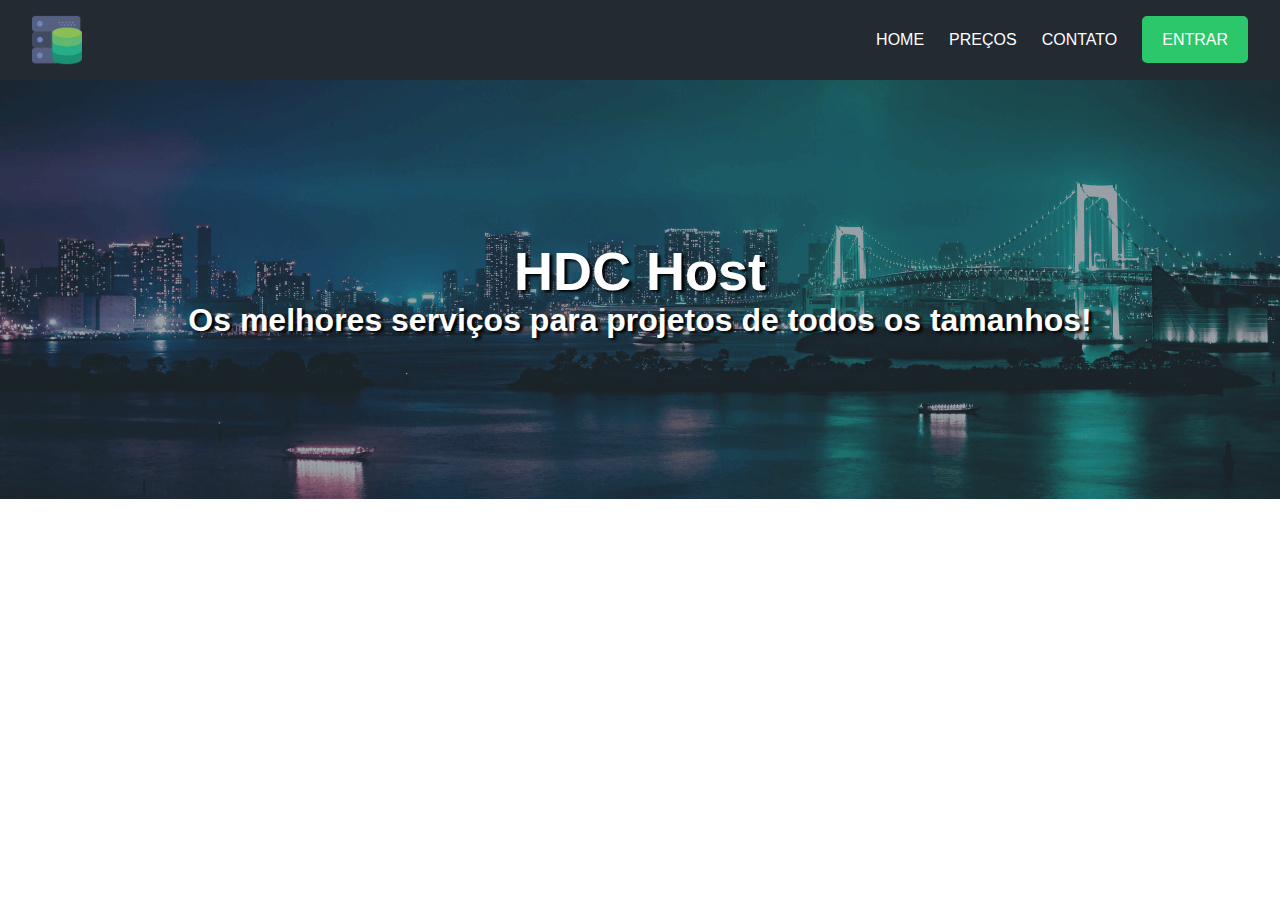
==== HDC_Host/index.html @ 49070162 "projeto iniciado e feito primeira seção de css" ====
<!DOCTYPE html>
<html lang="en">

<head>
    <meta charset="UTF-8">
    <meta http-equiv="X-UA-Compatible" content="IE=edge">
    <meta name="viewport" content="width=device-width, initial-scale=1.0">
    <title>HDC Host</title>
    <link rel="stylesheet" href="https://cdnjs.cloudflare.com/ajax/libs/font-awesome/6.5.1/css/all.min.css"
        integrity="sha512-DTOQO9RWCH3ppGqcWaEA1BIZOC6xxalwEsw9c2QQeAIftl+Vegovlnee1c9QX4TctnWMn13TZye+giMm8e2LwA=="
        crossorigin="anonymous" referrerpolicy="no-referrer" />
    <link rel="stylesheet" href="./css/style.css">
</head>

<body>

    <div class="container">
        <div class="navbar-container">
            <nav>
                <a href="">
                    <img class="logo" src="./img/hdchostlogo.png" alt="HDC Host Logo">
                </a>
                <ul class="navbar-items">
                    <li>
                        <a href="">Home</a>
                    </li>
                    <li>
                        <a href="">Preços</a>
                    </li>
                    <li>
                        <a href="">Contato</a>
                    </li>
                    <li>
                        <a href="" class="default-btn">Entrar</a>
                    </li>
                </ul>
            </nav>
        </div>
        <main>
            <div class="main-banner">
                <h1>HDC Host</h1>
                <p>Os melhores serviços para projetos de todos os tamanhos!</p>
            </div>
        </main>
    </div>
</body>

</html>
---- HDC_Host/css/style.css ----
* {
    padding: 0;
    margin: 0;
    font-family: Helvetica;
    box-sizing: border-box;
}

h1,
h2,
h3 {
    color: #333;
}

p {
    color: #70747a;
}

.navbar-container {
    width: 100%;
    height: 80px;
    background-color: #232a31;
    padding: 0 2rem;
}

.logo {
    width: 50px;
    margin-top: 15px;
}

nav {
    display: flex;
    justify-content: space-between;
}

.navbar-items {

    display: inline-flex;
    height: 80px;
    line-height: 80px;
    margin: 0;
    align-items: center;
}

.navbar-items li {
    text-decoration: none;
    text-transform: uppercase;
    margin-left: 25px;
    justify-content: space-around;
    list-style-type: none;
}

.navbar-items a {
    text-decoration: none;
    color: #fff;
    transition: 0.5s;
}

.navbar-items a:hover {
    color: #ccc;
}

.default-btn {
    padding: 15px 20px;
    background-color: #2cc76a;
    border-radius: 5px;
}

.navbar-items .default-btn:hover {
    background-color: #22bb5f;
    color: #fff;
}

.main-banner {
    background-image: url('../img/mainbanner.png');
    padding: 10rem 0;
    background-size: cover;
    background-position: center;
}

.main-banner h1,
.main-banner p {
    color: #fff;
    text-align: center;
    font-weight: bold;
    text-shadow: #000 3px 2px 3px;
}

.main-banner h1 {
    font-size: 54px;
}

.main-banner p {
    font-size: 32px;
}
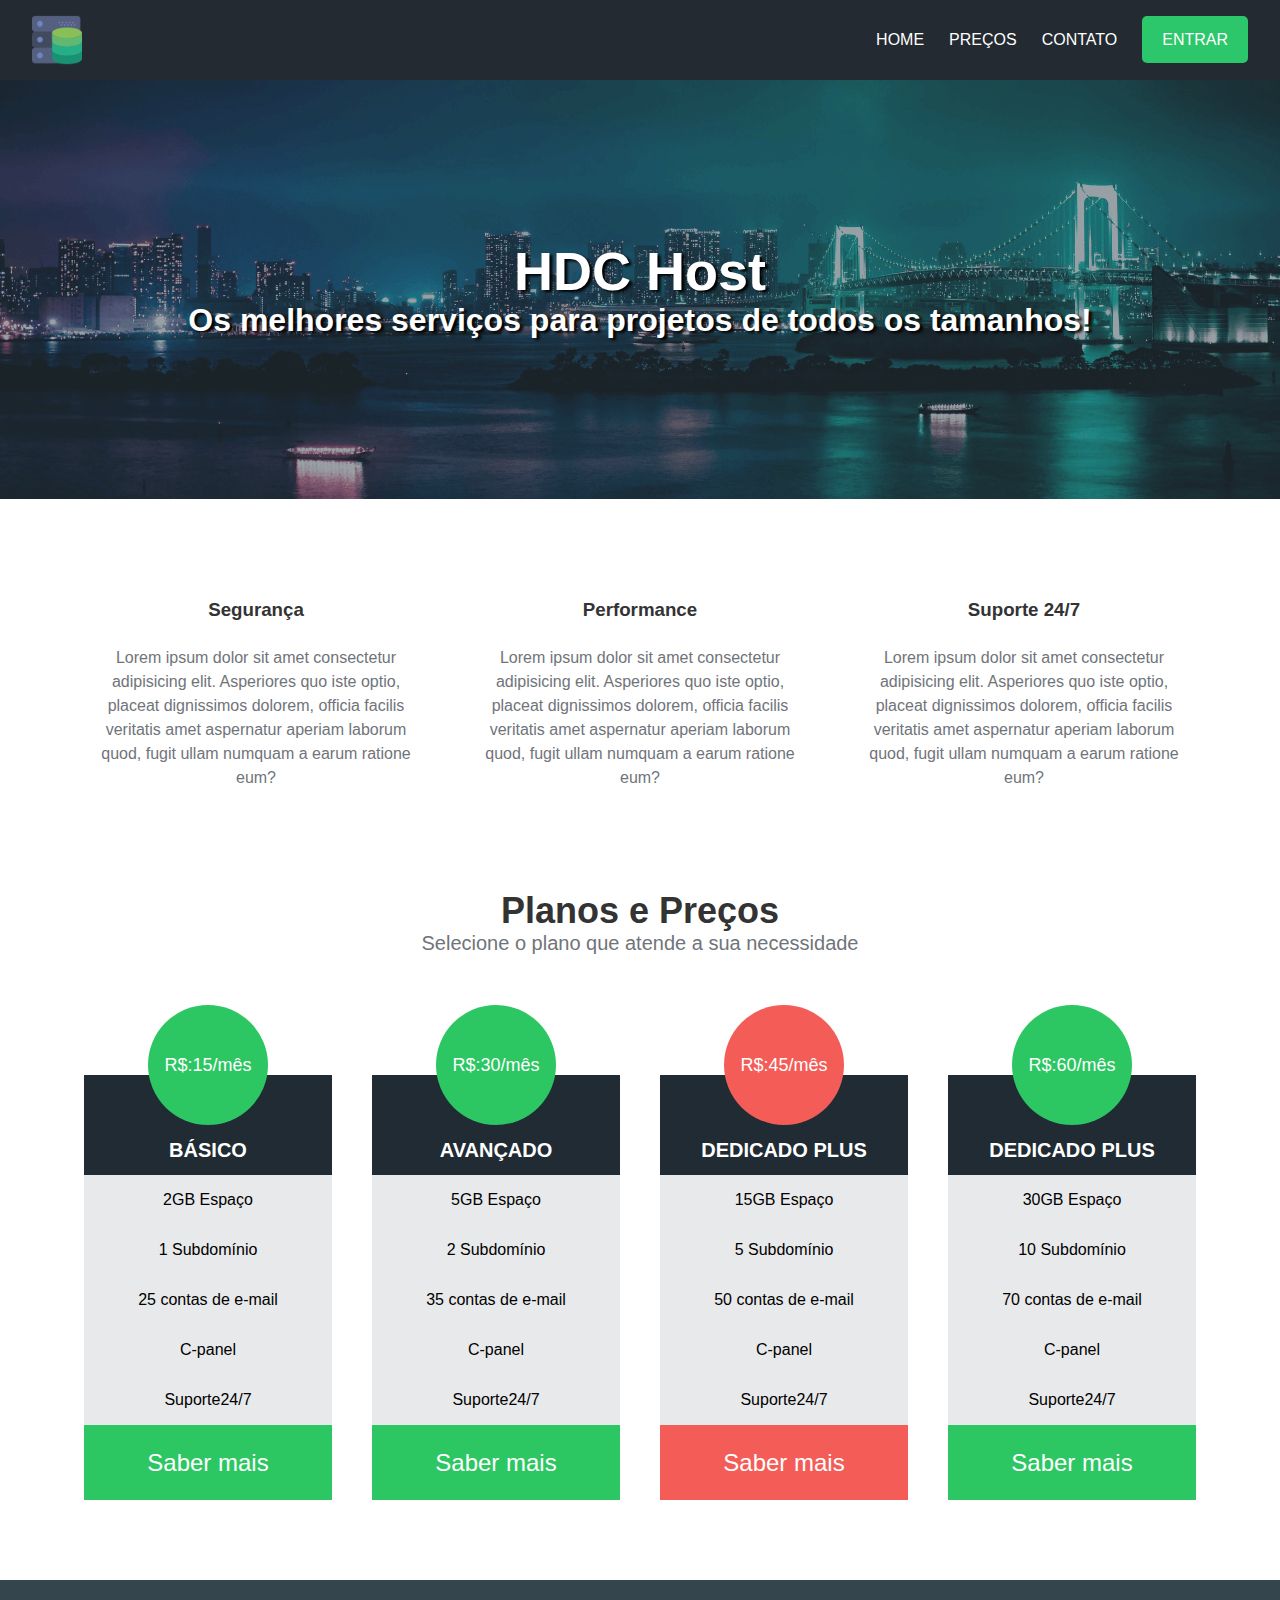
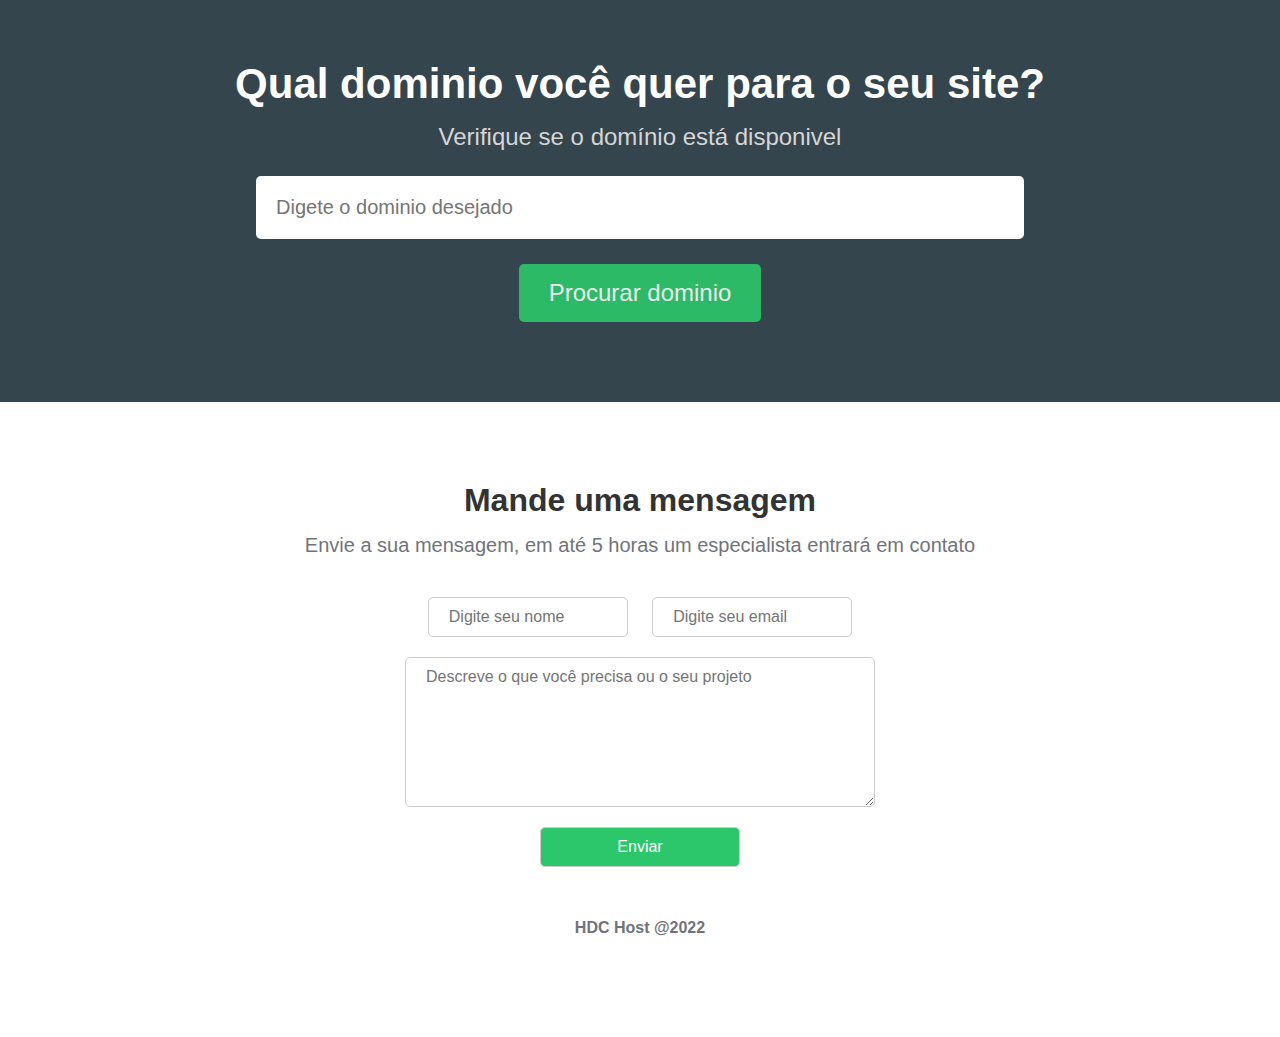
==== commit eb3ea839: "feito todo projeto para desktop" ====
--- a/HDC_Host/index.html
+++ b/HDC_Host/index.html
@@ -15,7 +15,7 @@
 <body>
 
     <div class="container">
-        <div class="navbar-container">
+        <section class="navbar-container">
             <nav>
                 <a href="">
                     <img class="logo" src="./img/hdchostlogo.png" alt="HDC Host Logo">
@@ -35,13 +35,178 @@
                     </li>
                 </ul>
             </nav>
-        </div>
+        </section>
         <main>
             <div class="main-banner">
                 <h1>HDC Host</h1>
                 <p>Os melhores serviços para projetos de todos os tamanhos!</p>
             </div>
+            <section id="services-container">
+                <ul>
+                    <li>
+                        <i class="fas fa-shield-alt"></i>
+                        <h3>Segurança</h3>
+                        <p>Lorem ipsum dolor sit amet consectetur adipisicing elit. Asperiores quo iste optio, placeat
+                            dignissimos dolorem, officia facilis veritatis amet aspernatur aperiam laborum quod, fugit
+                            ullam numquam a earum ratione eum?</p>
+                    </li>
+                    <li>
+                        <i class="fas fa-rocket"></i>
+                        <h3>Performance</h3>
+                        <p>Lorem ipsum dolor sit amet consectetur adipisicing elit. Asperiores quo iste optio, placeat
+                            dignissimos dolorem, officia facilis veritatis amet aspernatur aperiam laborum quod, fugit
+                            ullam numquam a earum ratione eum?</p>
+                    </li>
+                    <li>
+                        <i class="fas fa-comments"></i>
+                        <h3>Suporte 24/7</h3>
+                        <p>Lorem ipsum dolor sit amet consectetur adipisicing elit. Asperiores quo iste optio, placeat
+                            dignissimos dolorem, officia facilis veritatis amet aspernatur aperiam laborum quod, fugit
+                            ullam numquam a earum ratione eum?</p>
+                    </li>
+                </ul>
+            </section>
+            <section id="pricing-container">
+                <h2>Planos e Preços</h2>
+                <p>Selecione o plano que atende a sua necessidade</p>
+                <div id="plans-container">
+                    <div class="plan">
+                        <ul>
+                            <li class="price">
+                                R$:15/mês
+                            </li>
+                            <li class="plan-name">
+                                Básico
+                            </li>
+                            <li>
+                                2GB Espaço
+                            </li>
+                            <li>
+                                1 Subdomínio
+                            </li>
+                            <li>
+                                25 contas de e-mail
+                            </li>
+                            <li>
+                                C-panel
+                            </li>
+                            <li>
+                                Suporte24/7
+                            </li>
+                            <li class="plan-btn">
+                                Saber mais
+                            </li>
+                        </ul>
+                    </div>
+                    <div class="plan">
+                        <ul>
+                            <li class="price">
+                                R$:30/mês
+                            </li>
+                            <li class="plan-name">
+                                Avançado
+                            </li>
+                            <li>
+                                5GB Espaço
+                            </li>
+                            <li>
+                                2 Subdomínio
+                            </li>
+                            <li>
+                                35 contas de e-mail
+                            </li>
+                            <li>
+                                C-panel
+                            </li>
+                            <li>
+                                Suporte24/7
+                            </li>
+                            <li class="plan-btn">
+                                Saber mais
+                            </li>
+                        </ul>
+                    </div>
+                    <div class="plan">
+                        <ul>
+                            <li class="price recommended">
+                                R$:45/mês
+                            </li>
+                            <li class="plan-name">
+                                Dedicado PLus
+                            </li>
+                            <li>
+                                15GB Espaço
+                            </li>
+                            <li>
+                                5 Subdomínio
+                            </li>
+                            <li>
+                                50 contas de e-mail
+                            </li>
+                            <li>
+                                C-panel
+                            </li>
+                            <li>
+                                Suporte24/7
+                            </li>
+                            <li class="plan-btn recommended">
+                                Saber mais
+                            </li>
+                        </ul>
+                    </div>
+                    <div class="plan">
+                        <ul>
+                            <li class="price">
+                                R$:60/mês
+                            </li>
+                            <li class="plan-name">
+                                Dedicado Plus
+                            </li>
+                            <li>
+                                30GB Espaço
+                            </li>
+                            <li>
+                                10 Subdomínio
+                            </li>
+                            <li>
+                                70 contas de e-mail
+                            </li>
+                            <li>
+                                C-panel
+                            </li>
+                            <li>
+                                Suporte24/7
+                            </li>
+                            <li class="plan-btn">
+                                Saber mais
+                            </li>
+                        </ul>
+                    </div>
+                </div>
+            </section>
+            <section id="searchdomain-container">
+                <h2>Qual dominio você quer para o seu site?</h2>
+                <p>Verifique se o domínio está disponivel</p>
+                <form>
+                    <input type="text" name="domain" id="domain" placeholder="Digete o dominio desejado">
+                    <input type="submit" value="Procurar dominio">
+                </form>
+            </section>
+            <section id="contact-container">
+                <h2>Mande uma mensagem</h2>
+                <p>Envie a sua mensagem, em até 5 horas um especialista entrará em contato</p>
+                <form>
+                    <input type="text" name="name" id="name" placeholder="Digite seu nome">
+                    <input type="email" name="email" id="email" placeholder="Digite seu email">
+                    <textarea name="message" id="message"
+                        placeholder="Descreve o que você precisa ou o seu projeto"></textarea>
+                    <input type="submit" value="Enviar">
+                </form>
+            </section>
         </main>
+        <footer>
+            <p>HDC Host @2022</p>
+        </footer>
     </div>
 </body>
 
--- a/HDC_Host/css/style.css
+++ b/HDC_Host/css/style.css
@@ -91,4 +91,210 @@
 
 .main-banner p {
     font-size: 32px;
+}
+
+#services-container {
+    padding: 5rem 0;
+}
+
+#services-container ul {
+    display: flex;
+    width: 90%;
+    margin: auto;
+}
+
+#services-container li {
+    flex: 1 1 200px;
+    list-style-type: none;
+    text-align: center;
+    padding: 20px;
+}
+
+.fas {
+    font-size: 60px;
+    margin-bottom: 15px;
+}
+
+.fa-shield-alt {
+    color: #2cc76a;
+}
+
+.fa-rocket {
+    color: #ef3f29;
+}
+
+.fa-comments {
+    color: #ef8f29;
+}
+
+#services-container h3 {
+    margin-bottom: 25px;
+}
+
+#services-container p {
+    line-height: 24px;
+}
+
+#pricing-container {
+    padding-bottom: 5rem;
+    text-align: center;
+}
+
+#pricing-container h2 {
+    font-size: 36px;
+}
+
+#pricing-container p {
+    font-size: 20px;
+}
+
+#plans-container {
+    display: flex;
+    justify-content: space-between;
+    width: 90%;
+    margin: 50px auto 0;
+}
+
+.plan {
+    flex: 1;
+    max-width: 275px;
+    margin: 0 20px;
+}
+
+.plan ul {
+    padding: 0;
+}
+
+.plan li {
+    list-style: none;
+    line-height: 50px;
+    height: 50px;
+    background-color: #e8e9ea;
+}
+
+.plan .price {
+    width: 120px;
+    height: 120px;
+    border-radius: 60px;
+    background-color: #2cc762;
+    color: #FFF;
+    text-align: center;
+    line-height: 120px;
+    margin: 0 auto -50px;
+    font-size: 18px;
+    position: relative;
+}
+
+.plan .plan-name {
+    text-transform: uppercase;
+    font-size: 20px;
+    font-weight: bold;
+    color: #fff;
+    background-color: #202b34;
+    padding: 50px 0;
+}
+
+.plan .plan-btn {
+    background-color: #2cc762;
+    color: #fff;
+    font-size: 24px;
+    height: 75px;
+    line-height: 75px;
+    cursor: pointer;
+}
+
+.plan .recommended {
+    background-color: #f45c57;
+}
+
+#searchdomain-container {
+    background-color: #34454e;
+    text-align: center;
+    padding: 5rem 0;
+}
+
+#searchdomain-container h2 {
+    color: #FFF;
+    font-size: 42px;
+    margin-bottom: 15px;
+}
+
+#searchdomain-container p {
+    color: #D5D5D5;
+    font-size: 24px;
+    margin-bottom: 25px;
+}
+
+#searchdomain-container input {
+    display: block;
+    border: none;
+    border-radius: 5px;
+    margin: 0 auto;
+}
+
+#searchdomain-container input[type="text"] {
+    width: 60%;
+    padding: 20px;
+    font-size: 20px;
+    margin-bottom: 25px;
+}
+
+#searchdomain-container input[type="submit"] {
+    background-color: #2cc76a;
+    padding: 15px 30px;
+    color: #FFF;
+    font-size: 24px;
+    cursor: pointer;
+    opacity: .9;
+}
+
+#searchdomain-container input[type="submit"]:hover {
+    opacity: 1;
+}
+
+#contact-container {
+    text-align: center;
+    padding: 5rem 0 2rem 0;
+}
+
+#contact-container h2 {
+    font-size: 32px;
+    margin-bottom: 15px;
+}
+
+#contact-container p {
+    font-size: 20px;
+    margin-bottom: 40px;
+}
+
+#contact-container input,
+#contact-container textarea {
+    width: 200px;
+    padding: 10px 20px;
+    font-size: 16px;
+    border-radius: 5px;
+    border: 1px solid #CCC;
+    margin: 0 10px 20px;
+}
+
+#contact-container textarea {
+    display: block;
+    margin: 0 auto 20px;
+    width: 470px;
+    height: 150px;
+}
+
+#contact-container input[type="submit"] {
+    display: block;
+    margin: 0 auto;
+    background-color: #2cc76a;
+    color: #FFF;
+    cursor: pointer;
+}
+
+footer {
+    text-align: center;
+    font-weight: bold;
+    margin-bottom: 150px;
+    margin: 20px 0 100px;
 }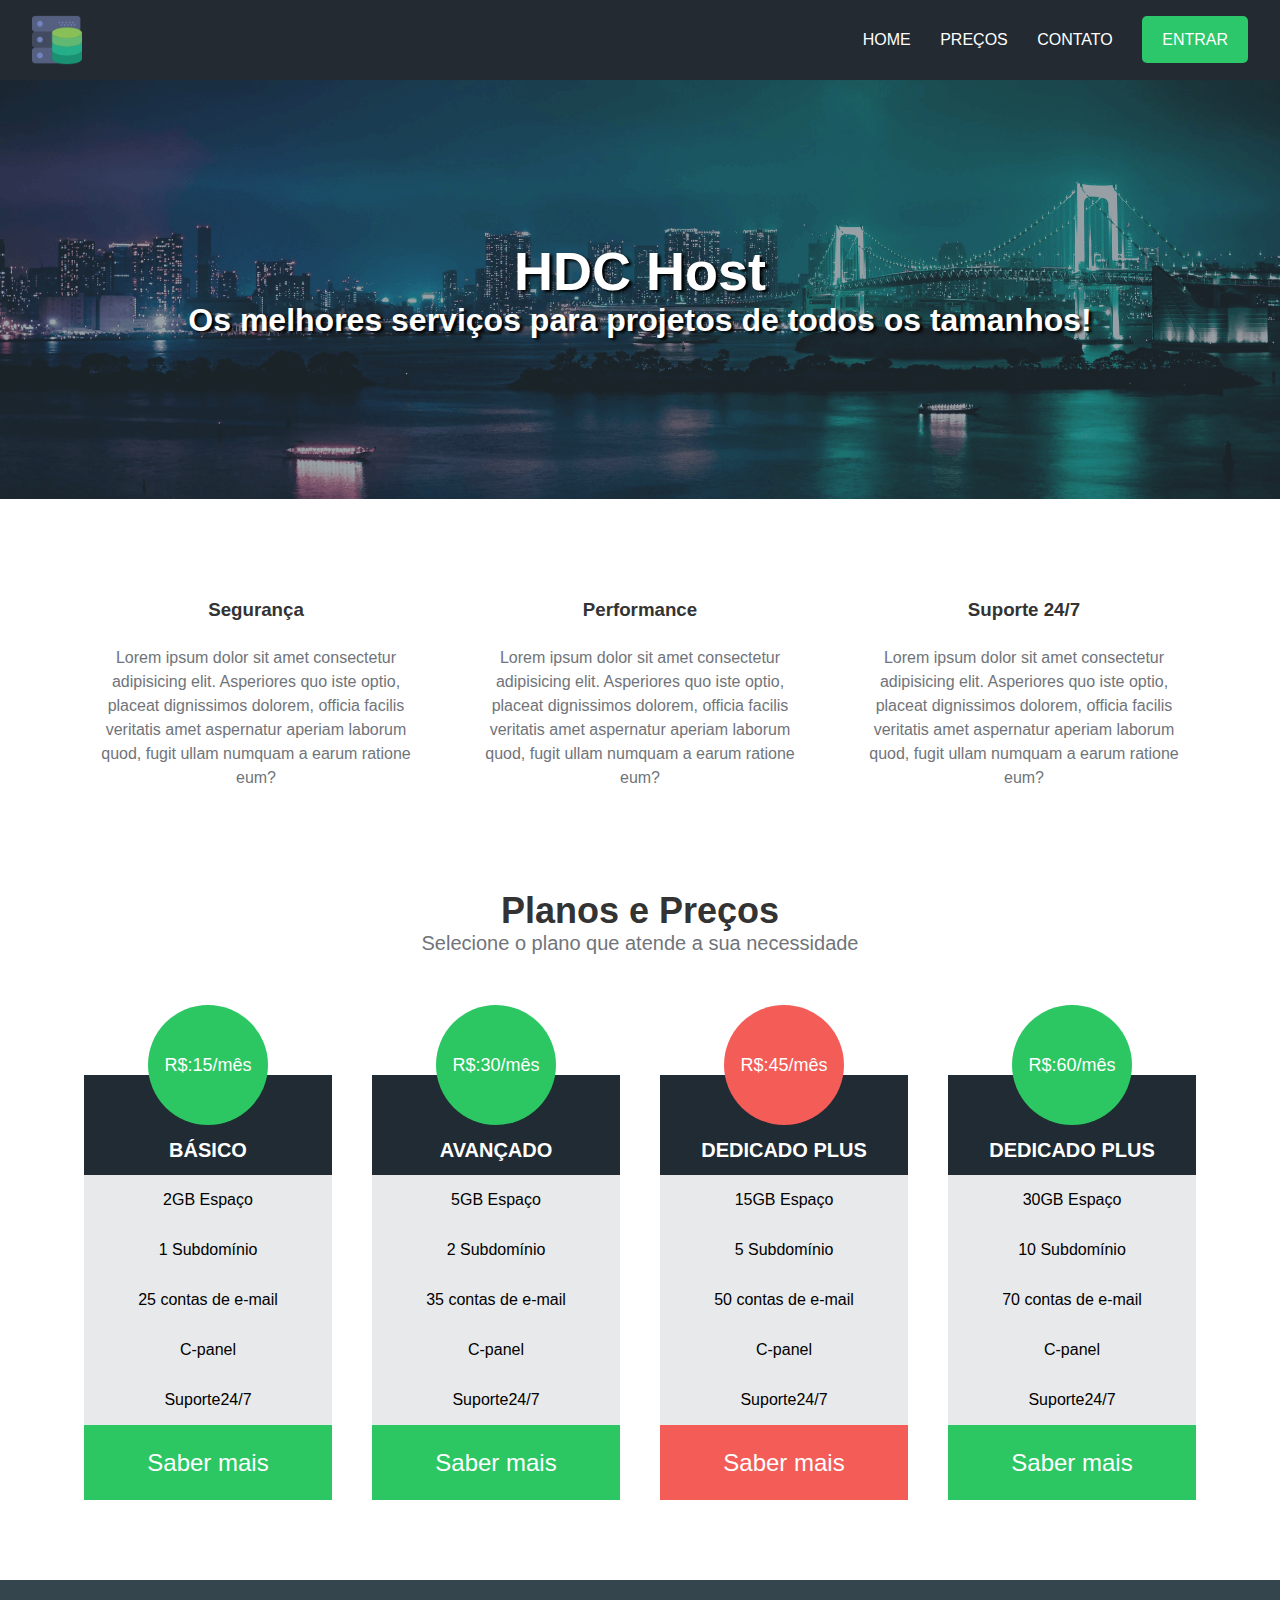
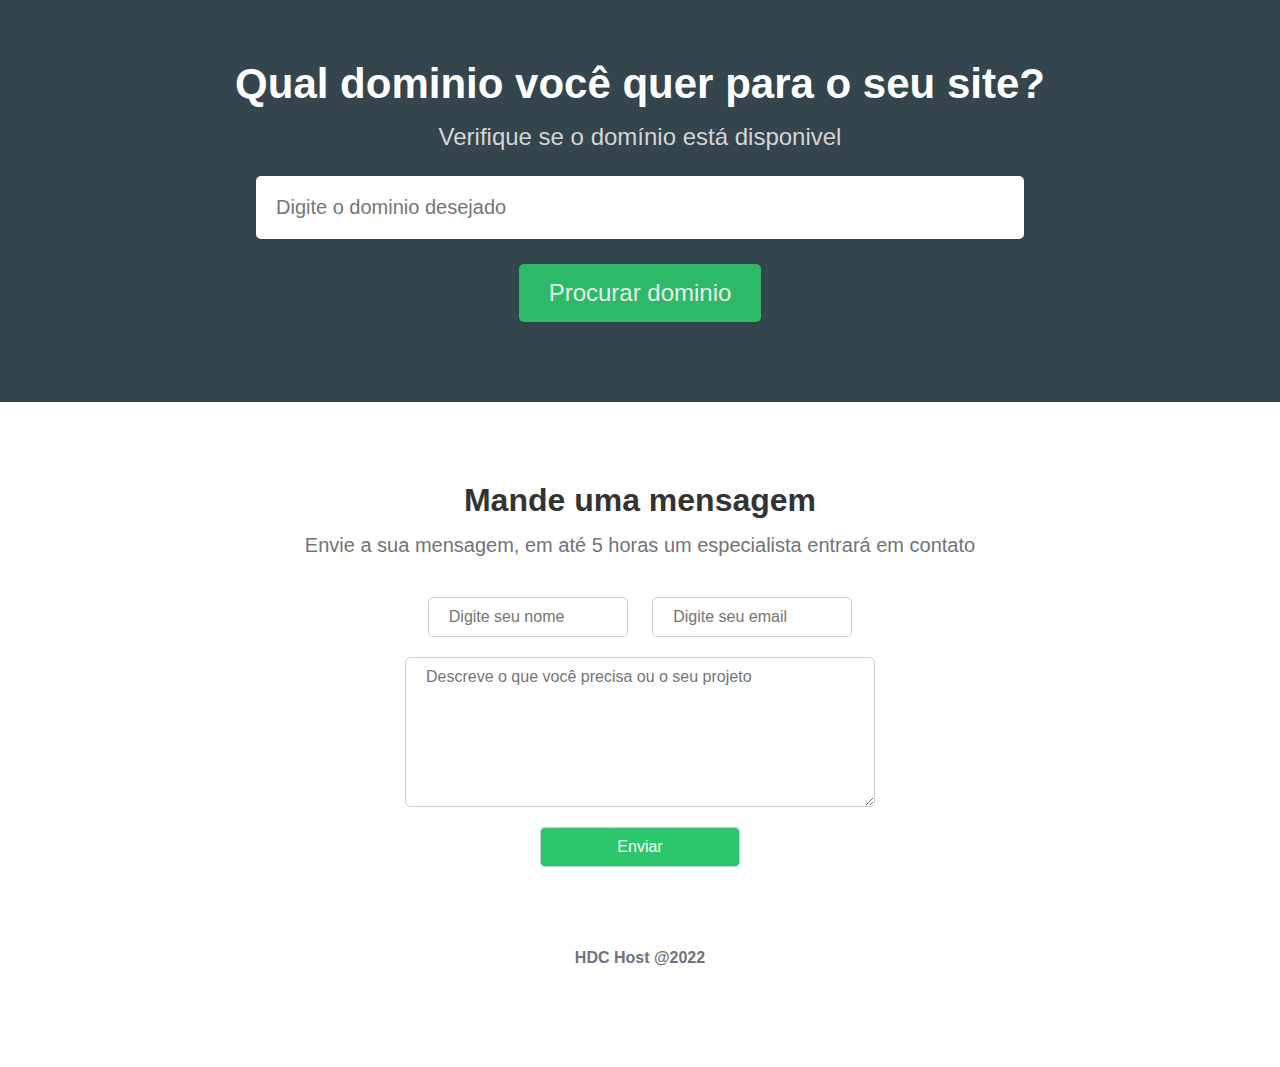
==== commit 6ae3371a: "proejto finalizado" ====
--- a/HDC_Host/index.html
+++ b/HDC_Host/index.html
@@ -188,7 +188,7 @@
                 <h2>Qual dominio você quer para o seu site?</h2>
                 <p>Verifique se o domínio está disponivel</p>
                 <form>
-                    <input type="text" name="domain" id="domain" placeholder="Digete o dominio desejado">
+                    <input type="text" name="domain" id="domain" placeholder="Digite o dominio desejado">
                     <input type="submit" value="Procurar dominio">
                 </form>
             </section>
--- a/HDC_Host/css/style.css
+++ b/HDC_Host/css/style.css
@@ -28,25 +28,24 @@
 }
 
 nav {
-    display: flex;
-    justify-content: space-between;
+    position: relative;
 }
 
 .navbar-items {
 
-    display: inline-flex;
+    position: absolute;
     height: 80px;
+    right: 0;
+    display: inline-block;
     line-height: 80px;
     margin: 0;
     align-items: center;
 }
 
 .navbar-items li {
-    text-decoration: none;
+   display: inline-block;
     text-transform: uppercase;
     margin-left: 25px;
-    justify-content: space-around;
-    list-style-type: none;
 }
 
 .navbar-items a {
@@ -296,5 +295,79 @@
     text-align: center;
     font-weight: bold;
     margin-bottom: 150px;
-    margin: 20px 0 100px;
+    margin: 50px 0 100px;
+}
+
+/*  pequenos laptops 1100px  */
+
+@media (max-width: 1100px) {
+    #plans-container {
+        width: 95%;
+    }
+
+    .plan {
+        margin: 0 5px;
+    }
+}
+
+@media(max-width: 900px) {
+    .main-banner p {
+        padding: 0 6rem;
+    }
+
+    #searchdomain-container {
+        padding: 2rem 4rem;
+    }
+}
+
+@media(max-width: 576px) {
+
+    html,
+    body {
+        overflow-x: hidden;
+    }
+
+    #plans-container {
+        flex-direction: column;
+        width: 100%;
+        padding: 0 2rem;
+    }
+
+    .plan {
+        width: 100%;
+        max-width: 100%;
+        margin-bottom: 15px;
+    }
+
+    #contact-container {
+        padding: 3rem 2rem;
+    }
+
+    #contact-container input,
+    #contact-container textarea {
+        width: 100%;
+        margin: 10px 0;
+    }
+
+    .main-banner p {
+        padding: 0 2rem;
+    }
+
+    .navbar-items li {
+        font-size: 12px;
+        margin-left: 10px;
+    }
+
+    #services-container ul {
+        flex-direction: column;
+    }
+
+    #services-container h2 {
+        font-size: 28px;
+    }
+
+    #services-container input[type="text"] {
+        width: 100%;
+    }
+
 }